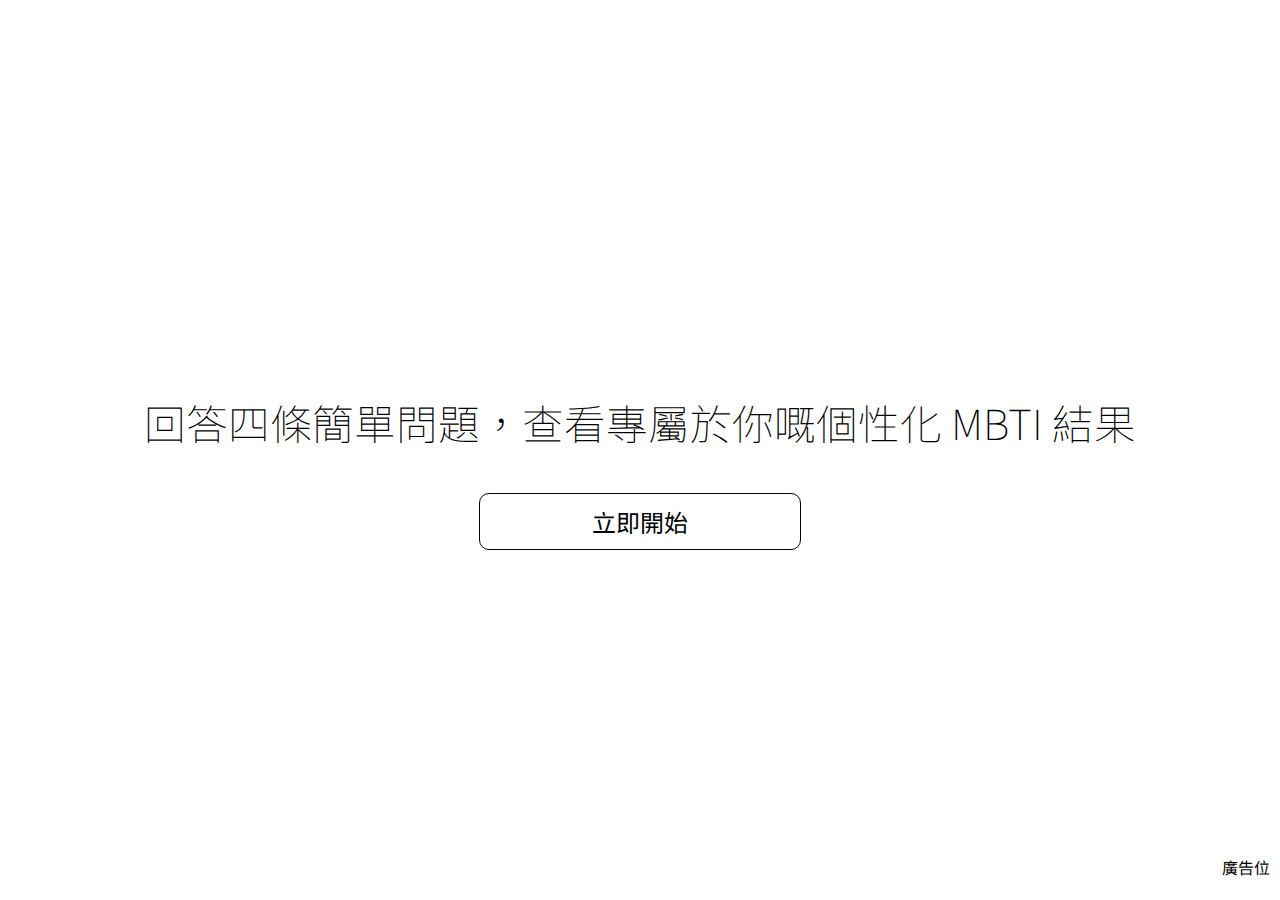
==== index.html @ 011b948c "first commit" ====
<html>
  <head>
    <link rel="stylesheet" href="/stylesheet.css">
    <link rel="icon" href="/icon.png">
    <title>MBTIndicator</title>
  </head>
  <body class="holder show">
    <p class="header">回答四條簡單問題，查看專屬於你嘅個性化 MBTI 結果</p>
    <a class="options" href="/question.html">立即開始</a>
    <p class="ad">廣告位</p>
  </body>
</html>
---- stylesheet.css ----
@import url('https://fonts.googleapis.com/css2?family=Noto+Sans+HK:wght@100;300;400&display=swap');
@import url('/dark_mode.css');

html, body, .holder {
  height: 100%;
  width: 100%;
  margin: 0;

  font-family: 'Noto Sans HK', sans-serif;
}

.holder {
  display: flex;
  flex-direction: column;
  align-items: center;
  justify-content: center;

  position: absolute;
  top: 0;
  left: 0;
}

.inline-div > * {
  display: inline-block;
  margin: 0 13px 0 13px;
}

.options {
  padding: 10px 10px 10px 10px;
  width: 300px;
  font-size: 1.5rem;
  border: 1.5px solid var(--txt-color);
  border-radius: 10px;
  background-color: transparent;

  transition: transform .2s;
  cursor: pointer;
}

.options:hover {
  transform: scale(1.15);
}

.question {
  font-size: 2.5rem;
}

.show {
  visibility: visible;
  animation: fadeIn ease .6s;
}

.hidden {
  visibility: hidden;
  opacity: 0;
  transition: visibility 0s .2s, opacity .2s linear;
}

.header {
  font-size: 2.6rem;
  font-weight: 100;
  text-align: center;
}

a {
  text-decoration: none;
  text-align: center;
  font-size: 1.5rem;
  color: var(--txt-color);
}

.ad {
  position: absolute;
  bottom: 5px;
  right: 10px;
}
@keyframes fadeIn {
  0% { opacity: 0; }
  100% { opacity: 1; }
}
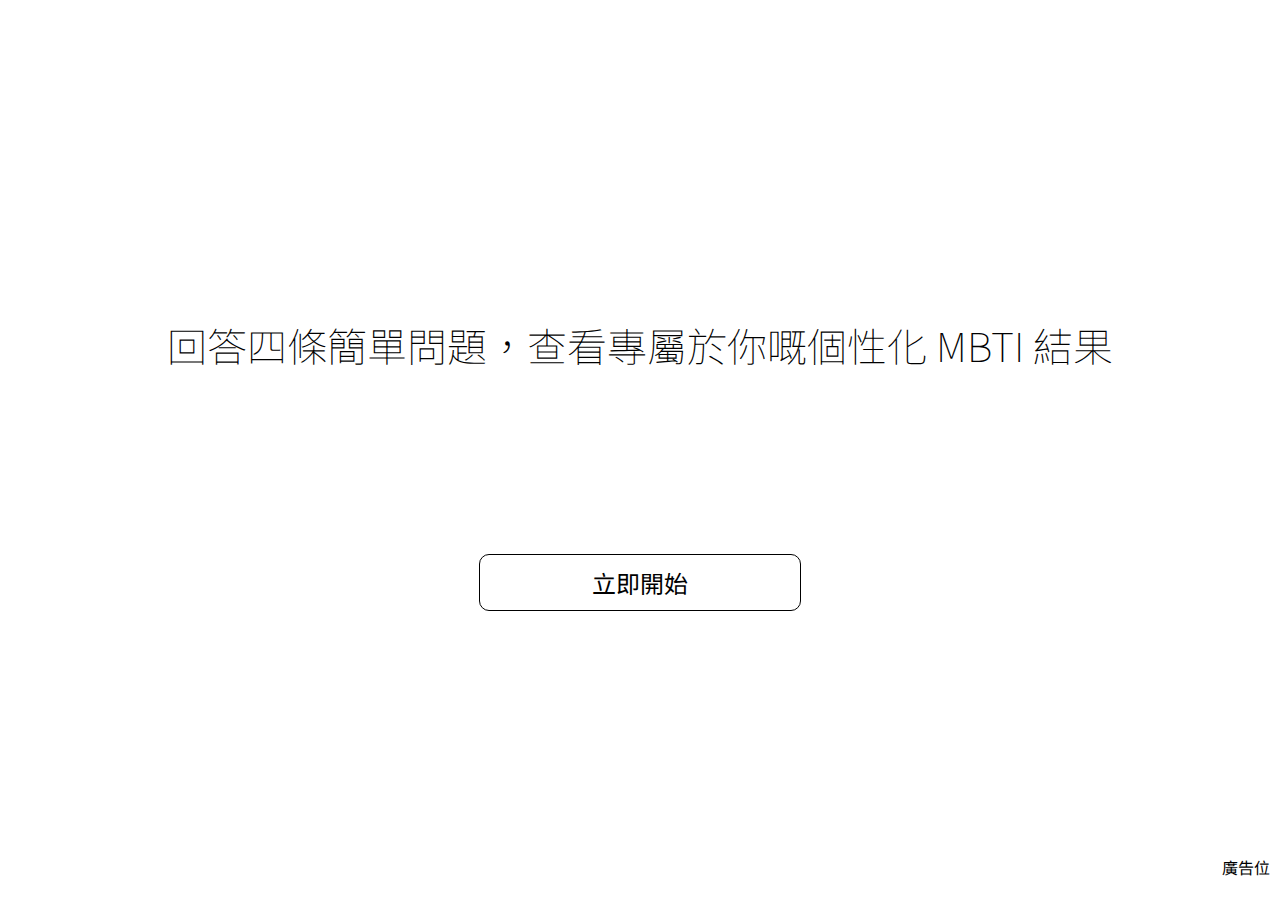
==== commit 20b7515b: "Optimization for phones" ====
--- a/index.html
+++ b/index.html
@@ -1,12 +1,13 @@
 <html>
   <head>
-    <link rel="stylesheet" href="/stylesheet.css">
-    <link rel="icon" href="/icon.png">
+    <link rel="stylesheet" href="stylesheet.css">
+    <meta name="viewport" content="width=device-width, initial-scale=1.0, maximum-scale=1.0, user-scalable=no">
+    <link rel="icon" href="icon.png">
     <title>MBTIndicator</title>
   </head>
   <body class="holder show">
-    <p class="header">回答四條簡單問題，查看專屬於你嘅個性化 MBTI 結果</p>
-    <a class="options" href="/question.html">立即開始</a>
+    <h1 class="header">回答四條簡單問題，查看專屬於你嘅個性化 MBTI 結果</h1>
+    <a class="options" href="question.html">立即開始</a>
     <p class="ad">廣告位</p>
   </body>
 </html>--- a/stylesheet.css
+++ b/stylesheet.css
@@ -7,6 +7,7 @@
   margin: 0;
 
   font-family: 'Noto Sans HK', sans-serif;
+  line-break: loose;
 }
 
 .holder {
@@ -27,7 +28,10 @@
 
 .options {
   padding: 10px 10px 10px 10px;
-  width: 300px;
+
+  width: 43vw;
+  max-width: 300px;
+
   font-size: 1.5rem;
   border: 1.5px solid var(--txt-color);
   border-radius: 10px;
@@ -39,10 +43,6 @@
 
 .options:hover {
   transform: scale(1.15);
-}
-
-.question {
-  font-size: 2.5rem;
 }
 
 .show {
@@ -57,15 +57,15 @@
 }
 
 .header {
-  font-size: 2.6rem;
+  font-size: 2.5rem;
   font-weight: 100;
   text-align: center;
+  margin-bottom: 20vh;
 }
 
 a {
   text-decoration: none;
   text-align: center;
-  font-size: 1.5rem;
   color: var(--txt-color);
 }
 
@@ -74,6 +74,7 @@
   bottom: 5px;
   right: 10px;
 }
+
 @keyframes fadeIn {
   0% { opacity: 0; }
   100% { opacity: 1; }
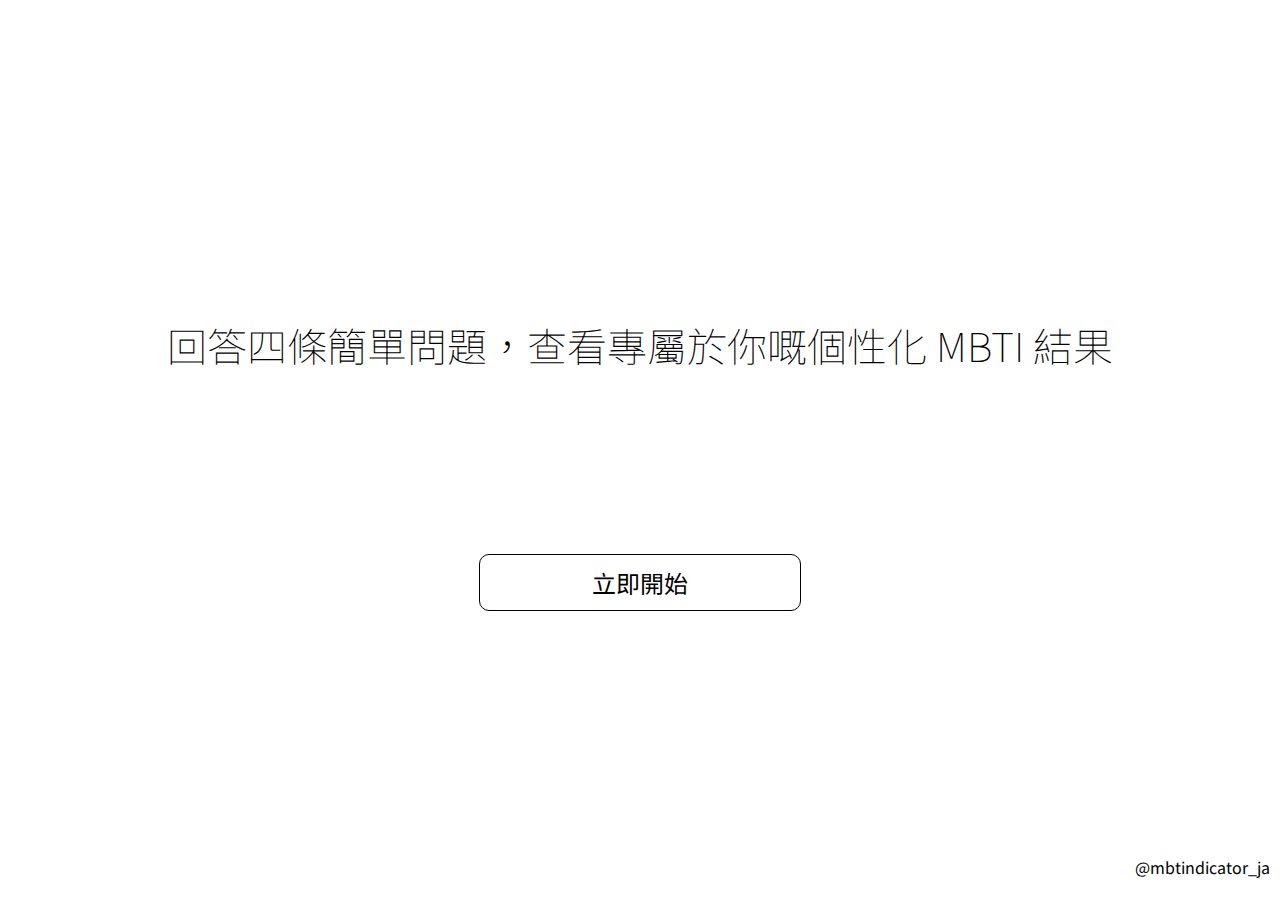
==== commit 4cb97ca5: "Add ad" ====
--- a/index.html
+++ b/index.html
@@ -8,6 +8,6 @@
   <body class="holder show">
     <h1 class="header">回答四條簡單問題，查看專屬於你嘅個性化 MBTI 結果</h1>
     <a class="options" href="question.html">立即開始</a>
-    <p class="ad">廣告位</p>
+    <p class="ad">@mbtindicator_ja</p>
   </body>
 </html>--- a/stylesheet.css
+++ b/stylesheet.css
@@ -1,5 +1,5 @@
 @import url('https://fonts.googleapis.com/css2?family=Noto+Sans+HK:wght@100;300;400&display=swap');
-@import url('/dark_mode.css');
+@import url('theme.css');
 
 html, body, .holder {
   height: 100%;
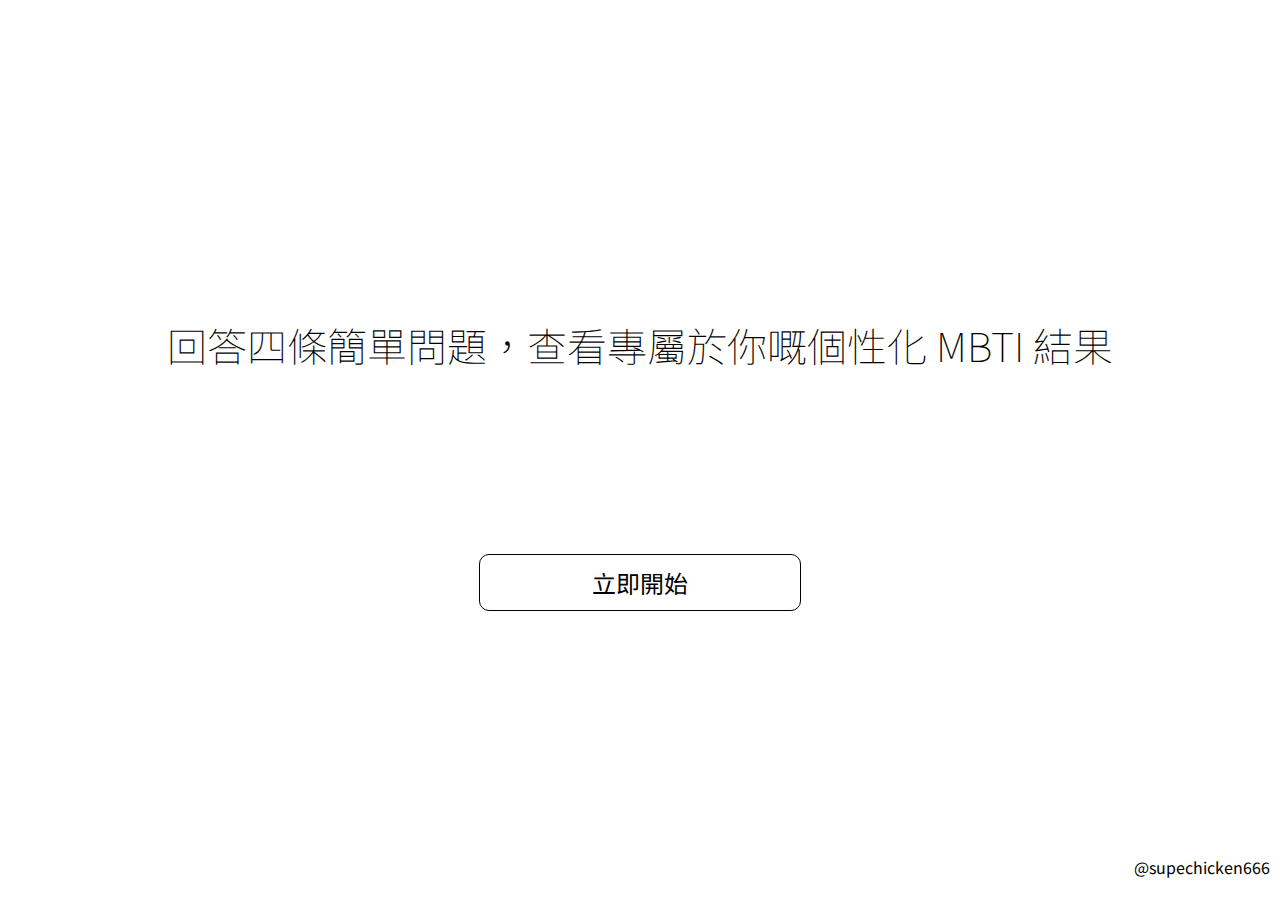
==== commit 34b60341: "Update index.html" ====
--- a/index.html
+++ b/index.html
@@ -8,6 +8,6 @@
   <body class="holder show">
     <h1 class="header">回答四條簡單問題，查看專屬於你嘅個性化 MBTI 結果</h1>
     <a class="options" href="question.html">立即開始</a>
-    <p class="ad">@mbtindicator_ja</p>
+    <p class="ad">@supechicken666</p>
   </body>
-</html>+</html>
